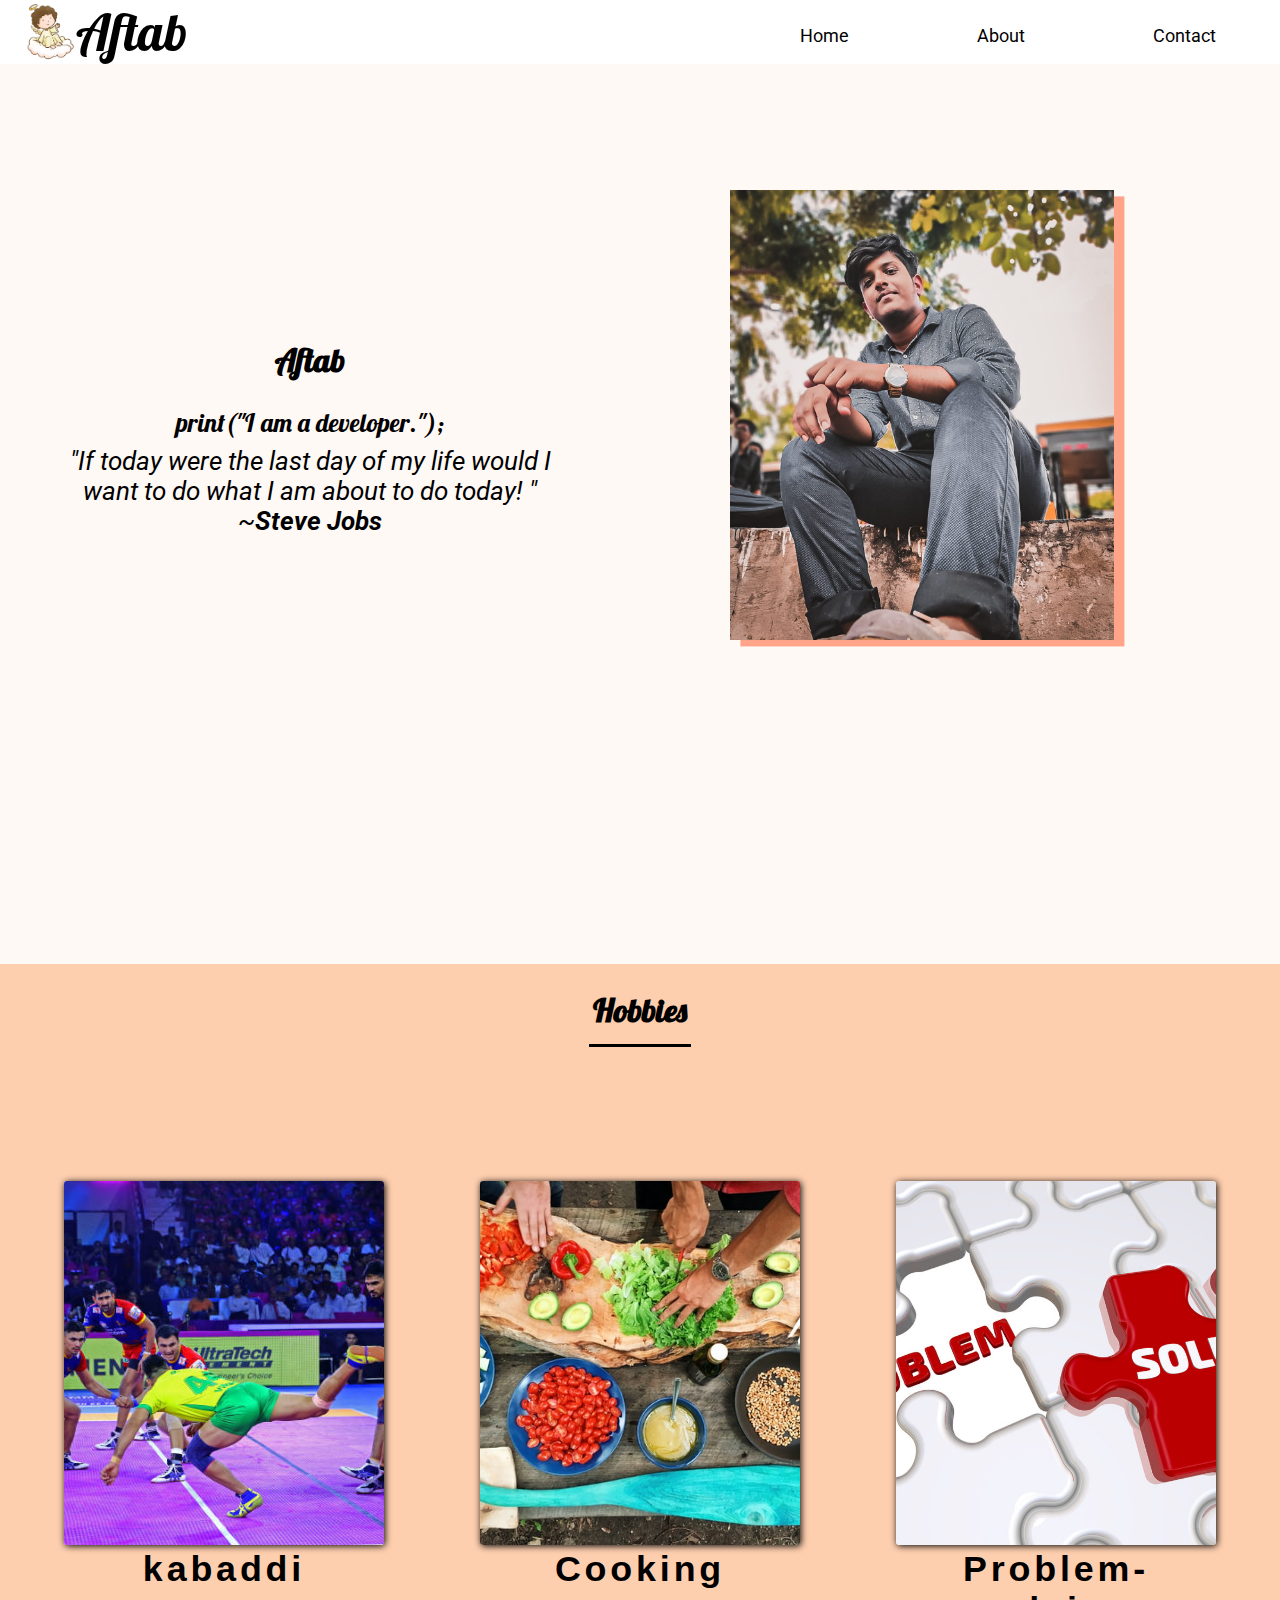
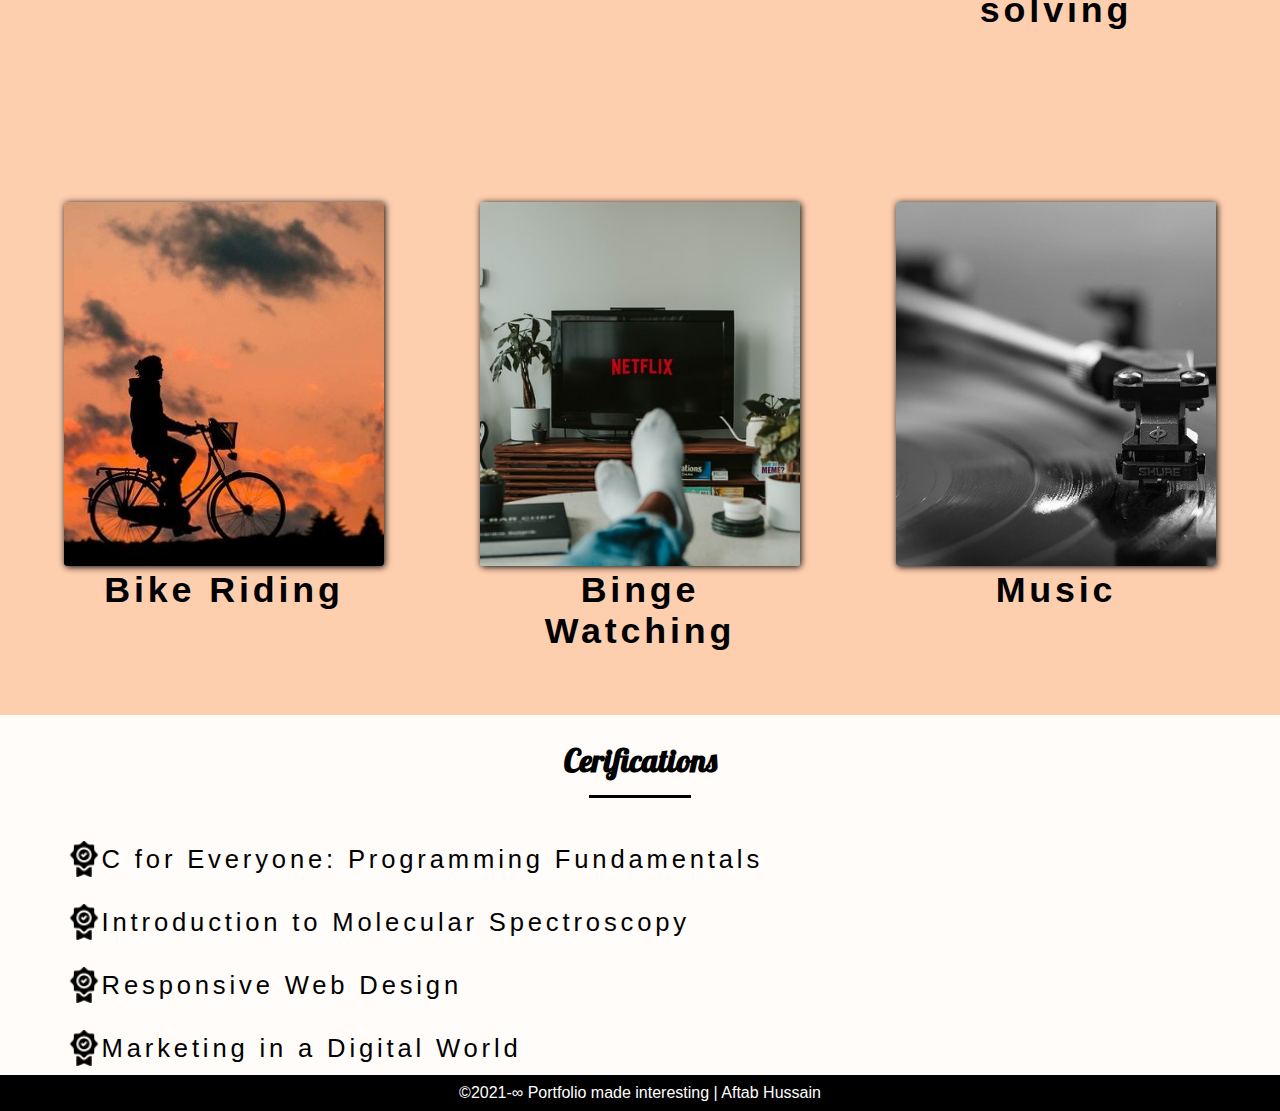
==== index.html @ 62902e00 "first commit" ====
<!DOCTYPE html>
<html lang="en">
<head>
    <meta charset="UTF-8">
    <meta http-equiv="X-UA-Compatible" content="IE=edge">
    <meta name="viewport" content="width=device-width, initial-scale=1.0">
    <link rel="preconnect" href="https://fonts.googleapis.com">
<link rel="preconnect" href="https://fonts.gstatic.com" crossorigin>
<link href="https://fonts.googleapis.com/css2?family=Roboto&display=swap" rel="stylesheet">
<link rel="stylesheet" href="css/stylep.css">
<link rel="preconnect" href="https://fonts.googleapis.com">
<link rel="preconnect" href="https://fonts.gstatic.com" crossorigin>
<link href="https://fonts.googleapis.com/css2?family=Lobster&display=swap" rel="stylesheet">
    <title class="lobster">Portfolio made interesting</title>
</head>
<body>
    <nav class="navbar">
        <img class="logo"src="img/logo.png" alt="logo">
        <p class="magic lobster">Aftab</p>
        <ul>
            <!-- <li class="magic lobster">Aftab</li> -->
            <li><a href="index.html">Home</a></li>
            <li><a href="https://aftab2001.github.io/aftab/" target="_blank">About</a></li>
            <li><a href="contact.html" target="_blank">Contact</a></li>
            
        </ul>
    </nav>
    <header class="header bg-pink-600">
            <div class="headchild1">
                <div class="grandchild text-center">
                    <div class="lobster text-center"><h2 class="name">Aftab</h2><p class="printst">print("I am a developer.");</p></div>
                    <div class="text-center quote">"If today were the last day of my life would I want to do what I am about to do today! "<br>~<b>Steve Jobs</b></div>
                </div>
                </div>
            <div class="p-photo "><img src="img/img.jpeg" alt=""></div>
        
    </header>
    <section class="hobbies bg-pink-800">

        <h2 class="lobster heading">Hobbies</h2>
        <div class="split text-center">
            <div><img src="img/kabaddi.jpg" alt=""><p>kabaddi</p></div>
            <div><img src="img/cooking.jpg" alt=""><p>Cooking</p></div>
            <div><img src="img/problem-solving.jpg" alt=""><p>Problem-solving</p></div>
        </div>
        <div class="split text-center">
            <div><img src="img/bikeriding.jpg" alt=""><p>Bike Riding</p></div>
            <div><img src="img/bingewatching.jpg" alt=""><p>Binge Watching</p></div>
            <div><img src="img/music.jpg" alt=""><p>Music</p></div>
        </div>
    </section>
    <section>
        <div class="certification bg-pink-300 ">
            <h2 class="text-center lobster heading">Cerifications</h2>
            <ul>
                <li><img src="img/badge.png" alt="badge-icon">C for Everyone: Programming Fundamentals</li>
                <li><img src="img/badge.png" alt="badge-icon">Introduction to Molecular Spectroscopy</li>
                <li><img src="img/badge.png" alt="badge-icon">Responsive Web Design</li>
                <li><img src="img/badge.png" alt="badge-icon">Marketing in a Digital World</li>
            </ul>
        </div>
    </section>
    <section class="footer bg-ash-400 text-center clr-neutral">
        <p>

            &copy;2021-&#8734; Portfolio made interesting | Aftab Hussain 
        </p>
    </section>
    
       
    
    
</body>
</html>
---- css/stylep.css ----
*{
    box-sizing: border-box;
    margin: 0;
}
body{
    font-family: 'Roboto', sans-serif;
    margin: 0;

}
.lobster{
    font-family: 'Lobster', cursive;
    
}
h1,
h2,
h3{
    font-size: 2em;
    padding: 0.8em;
    text-align: center;
}
.bg-pink-300{
    background-color:#fffcfa;
}
.bg-pink-600{
    background-color: #fff9f6  ;
}
.bg-pink-800{
    background-color: #fecfaf;
}
.bg-ash-400{
    background-color: #010001;
}
.text-center{
    text-align: center;
}
.clr-neutral{
    color:white;
}
section,
footer,
header{
    width: 100%;
}
.navbar{
    display: flex;
    position: relative;
}
.logo{
    padding-left: 2vw;
    height: 7vh;
   
    
}
.logo img{
    height: 100%;
    
}

.navbar ul{
    position:absolute;
    right: 0;
    top: 2vh;
    display: flex;
}
.navbar ul li{
padding: 0 4vw;
list-style-type: none;
font-size: 2vw;
}

.magic{
    position: relative;
 
    font-size: 4vw;
}

.navbar ul li a{
    text-decoration: none;
    color: black;
    padding: 0.6vh 1vw;
    border-radius: 20px;
    font-size: 2vh;
}
.header{
    min-height: 50vh;
    position: relative;
    display: flex;
}
.headchild1{
    padding: 2vw;
    max-width: 50%;
}
.navbar ul li a:hover{
    background-color: #fecfaf;
}
.headchild1>div p{
    font-size: 4vw;
}
.quote{
    padding: 8px;
    width: 37ch;
    font-size: 2vw;
    font-style: italic;
}
.p-photo{
    width: 40vw;
    position: absolute;
    right: 3%;
    top: 14%;
}
.heading{
    max-width: 60vw;
    margin: 0 auto;
}
.heading::after{
    content: "";
    display: block;
    max-width: min(20%,8vw);
  padding-top: 1.6vh;
  border-bottom: 2px solid black;
  margin: 0 auto;
  border-width: 3px;
}


img{
    object-fit: cover;
}
.grandchild{
    padding: 25vh 2vw;
}
.p-photo img{
    width: 30vw;
    box-shadow: 0.65rem 0.4rem 0rem #ffa488;
    position: relative;
    left: 0;
    height: 25vh;

}

.split{
    display: flex;
    flex-direction: row;
    justify-content: space-between;
}
.split>div img{
    width: 25vw;
    height: 90%;
    border-radius: 0.2rem;
    box-shadow: 1px 1px 7px ;
}
.split{
    padding: 12vh 5vw;
}

.split>div p{
    font-size: 2.8vw;
    max-width: 25vw;
    font-family: Arial, Helvetica, sans-serif;
    font-weight: 600;
    letter-spacing: 0.3vw;
}

.certification ul {
list-style-type: none;
position: relative;
}
.certification ul li {
position: relative;
padding: 1vh 2vw;
line-height: 4vh;
font-family: Arial, Helvetica, sans-serif;
font-size: 2vw;
letter-spacing: 0.3vw;

}
.certification ul li img{
    position: relative;
    top: 1vh;
    height: 4vh;
}
.footer{
    display: block;
    padding: 1vh 0;
    font-family: Arial, Helvetica, sans-serif;
    font-weight: 100;
}
@media (min-width:475px)
{
 .split>div {
     height: 45vh;
 }   
 
 .grandchild>div p{
     font-size: 2vw;
 }
 header{
     height: 100vh;
 }
.p-photo img{
    height: 50vh;
    animation: border 2000ms ease-in-out 0s infinite ;
}
@keyframes border {
    0%{border-radius: 15px 0 0 0;}
    25%{border-radius: 0 15px 0  0;}
    50%{border-radius: 0 0 15px 0;}
    100%{border-radius: 0 0 0 51px;}
    
}
.quote p{
    animation: magicnation 2000ms linear 1s  ;
}
@keyframes magicnation {
0%{font-style: normal;}
100%{font-style: italic;}
}
    

}
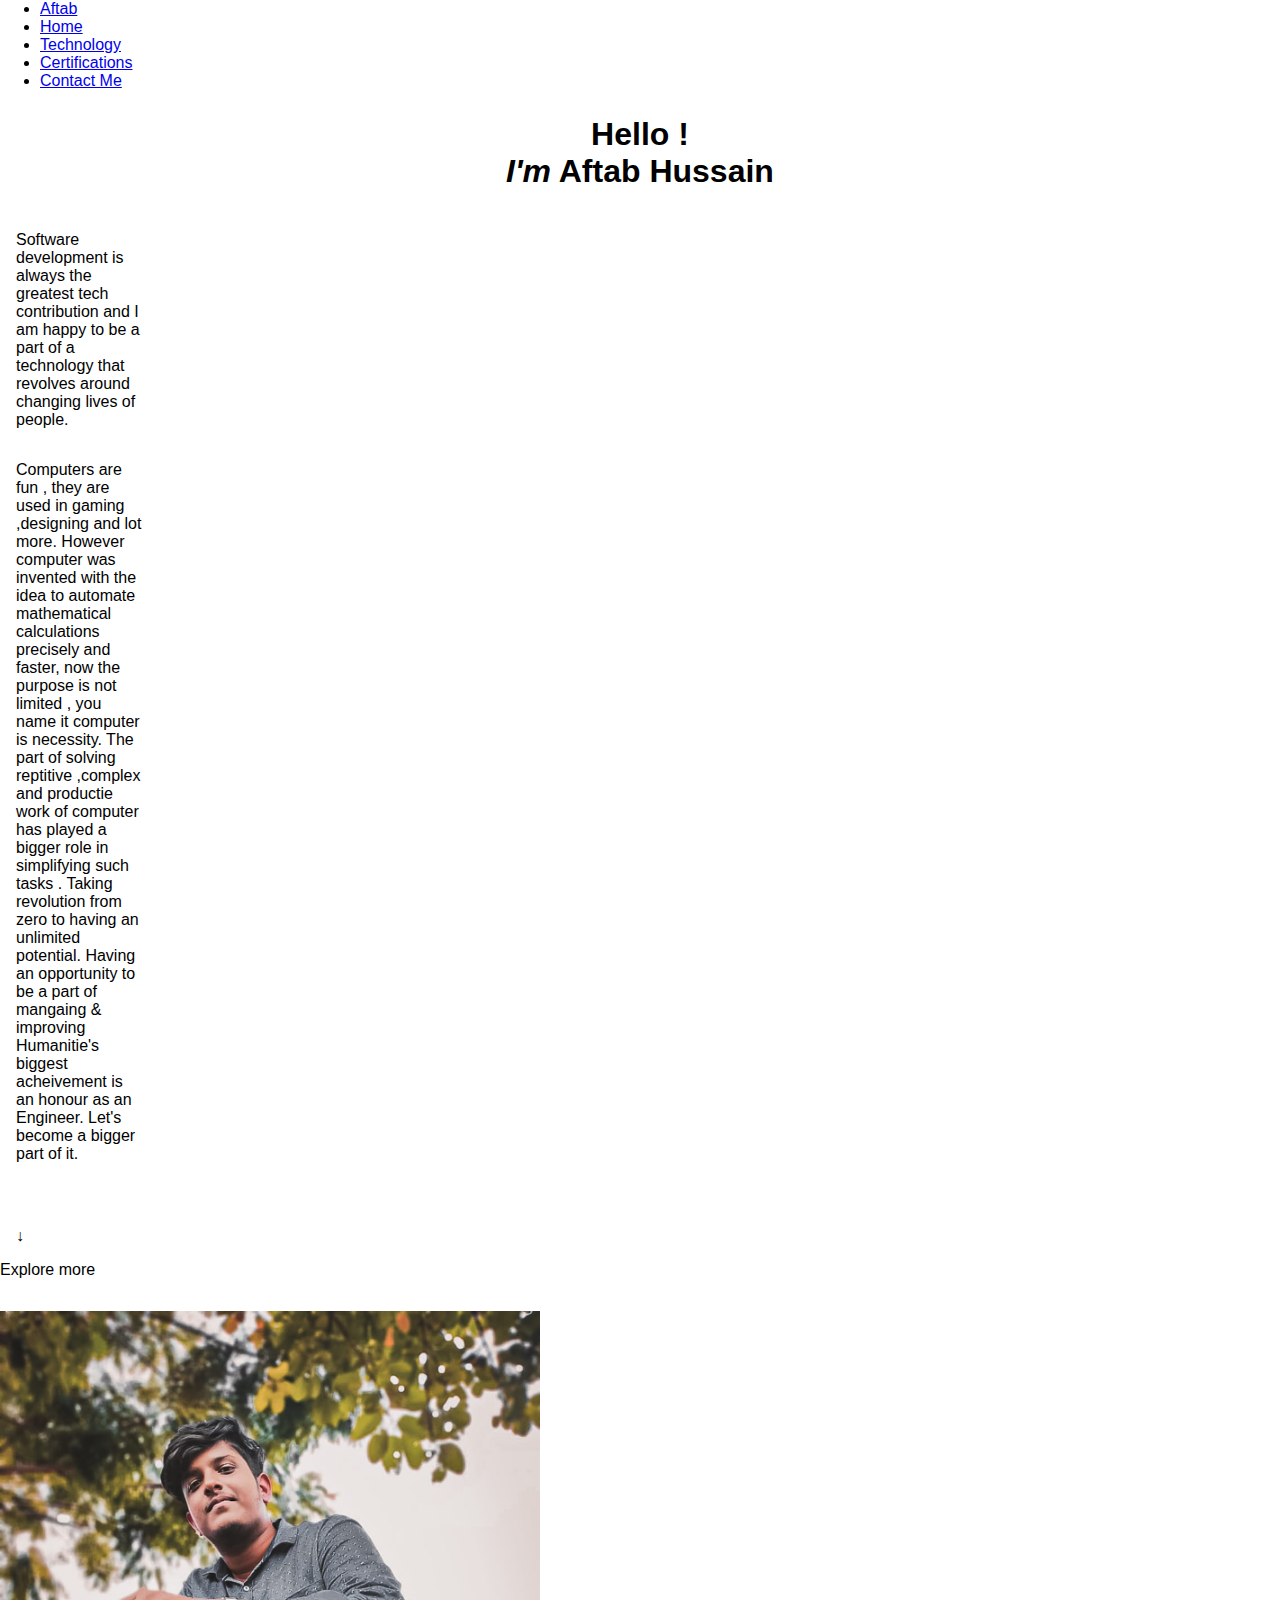
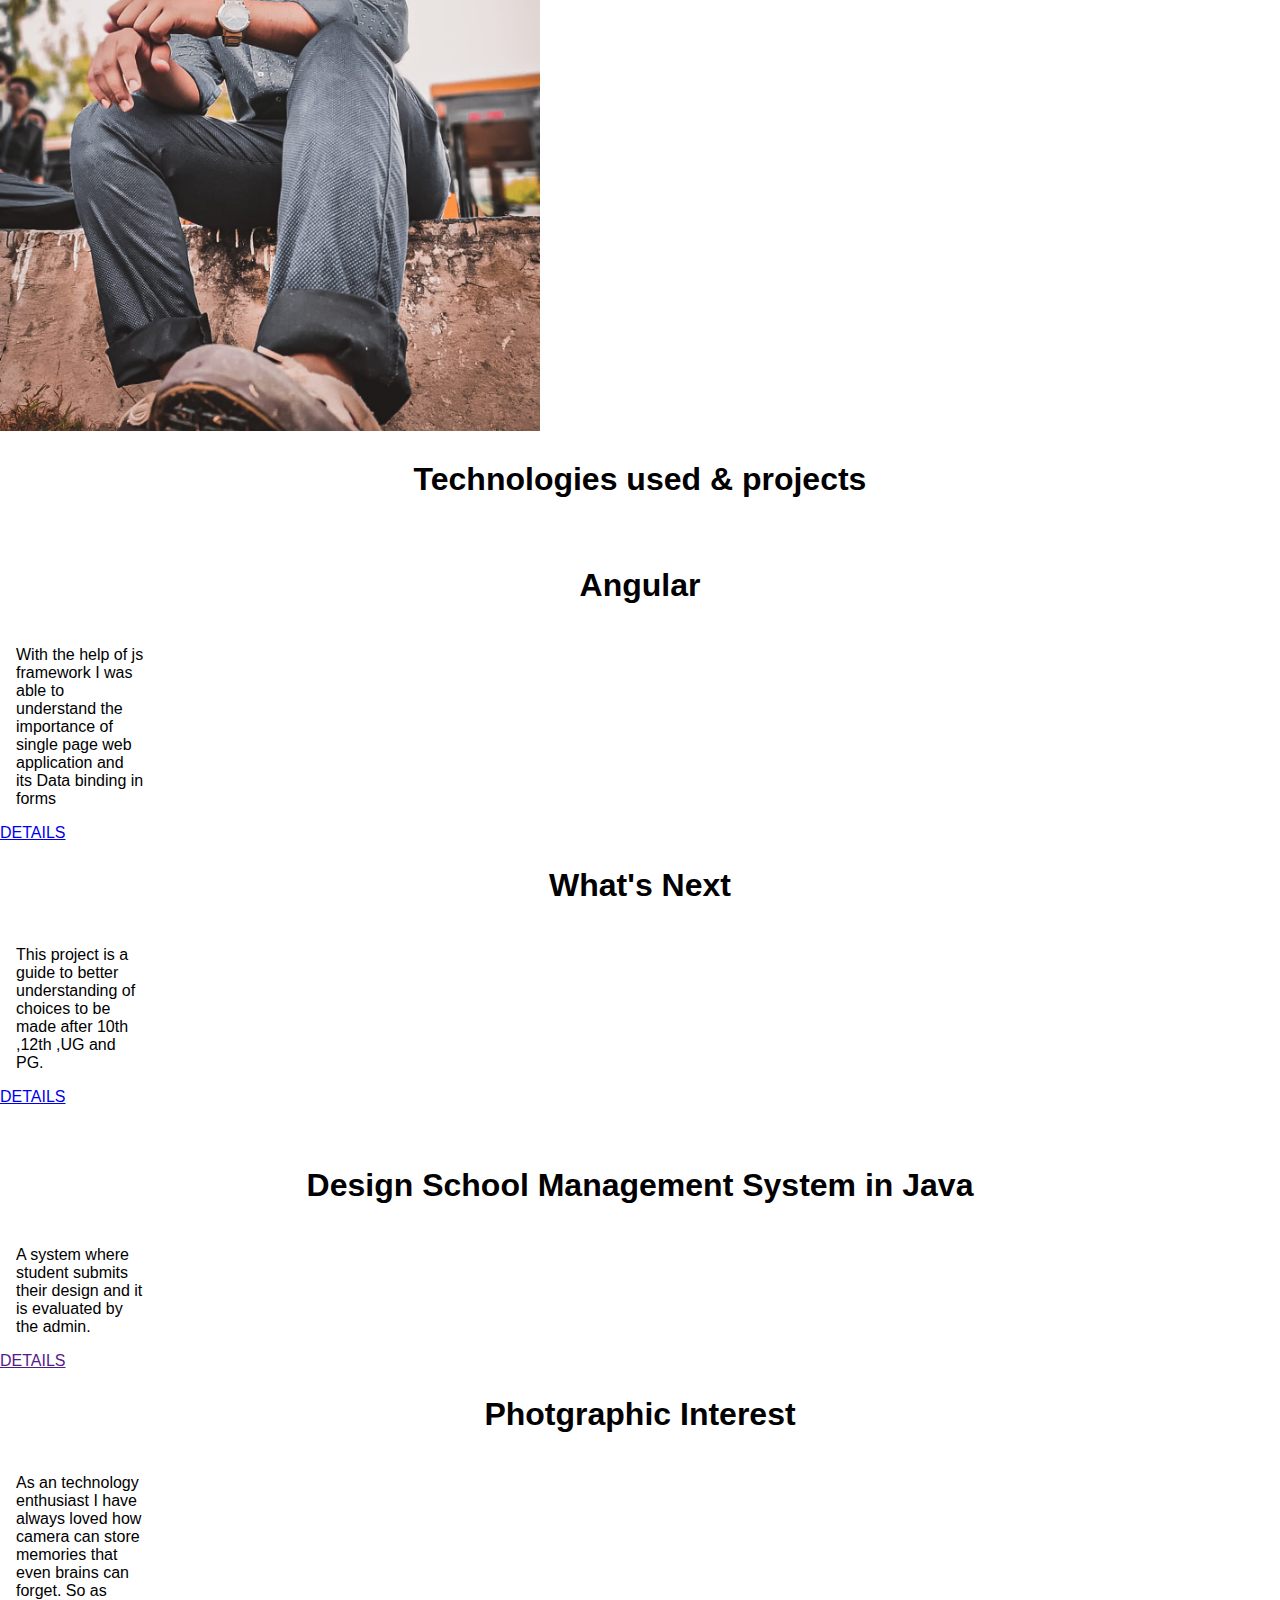
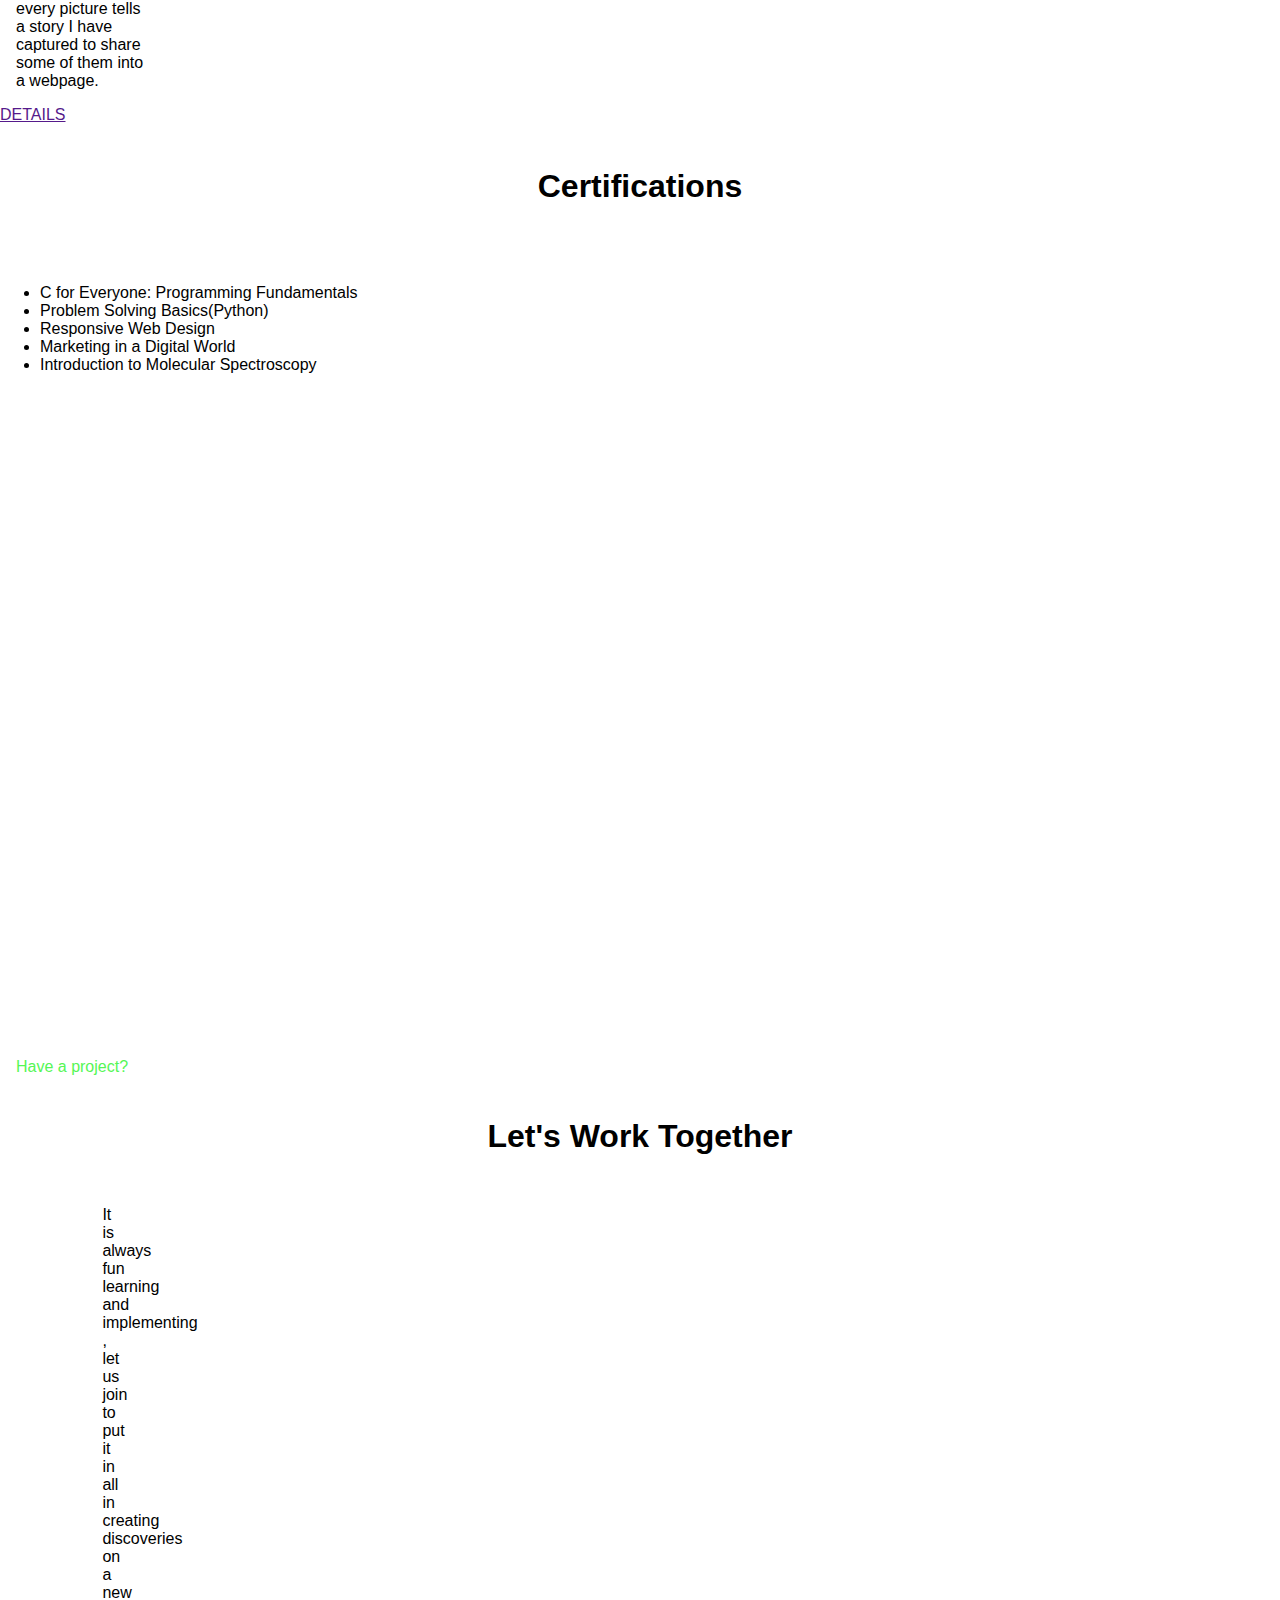
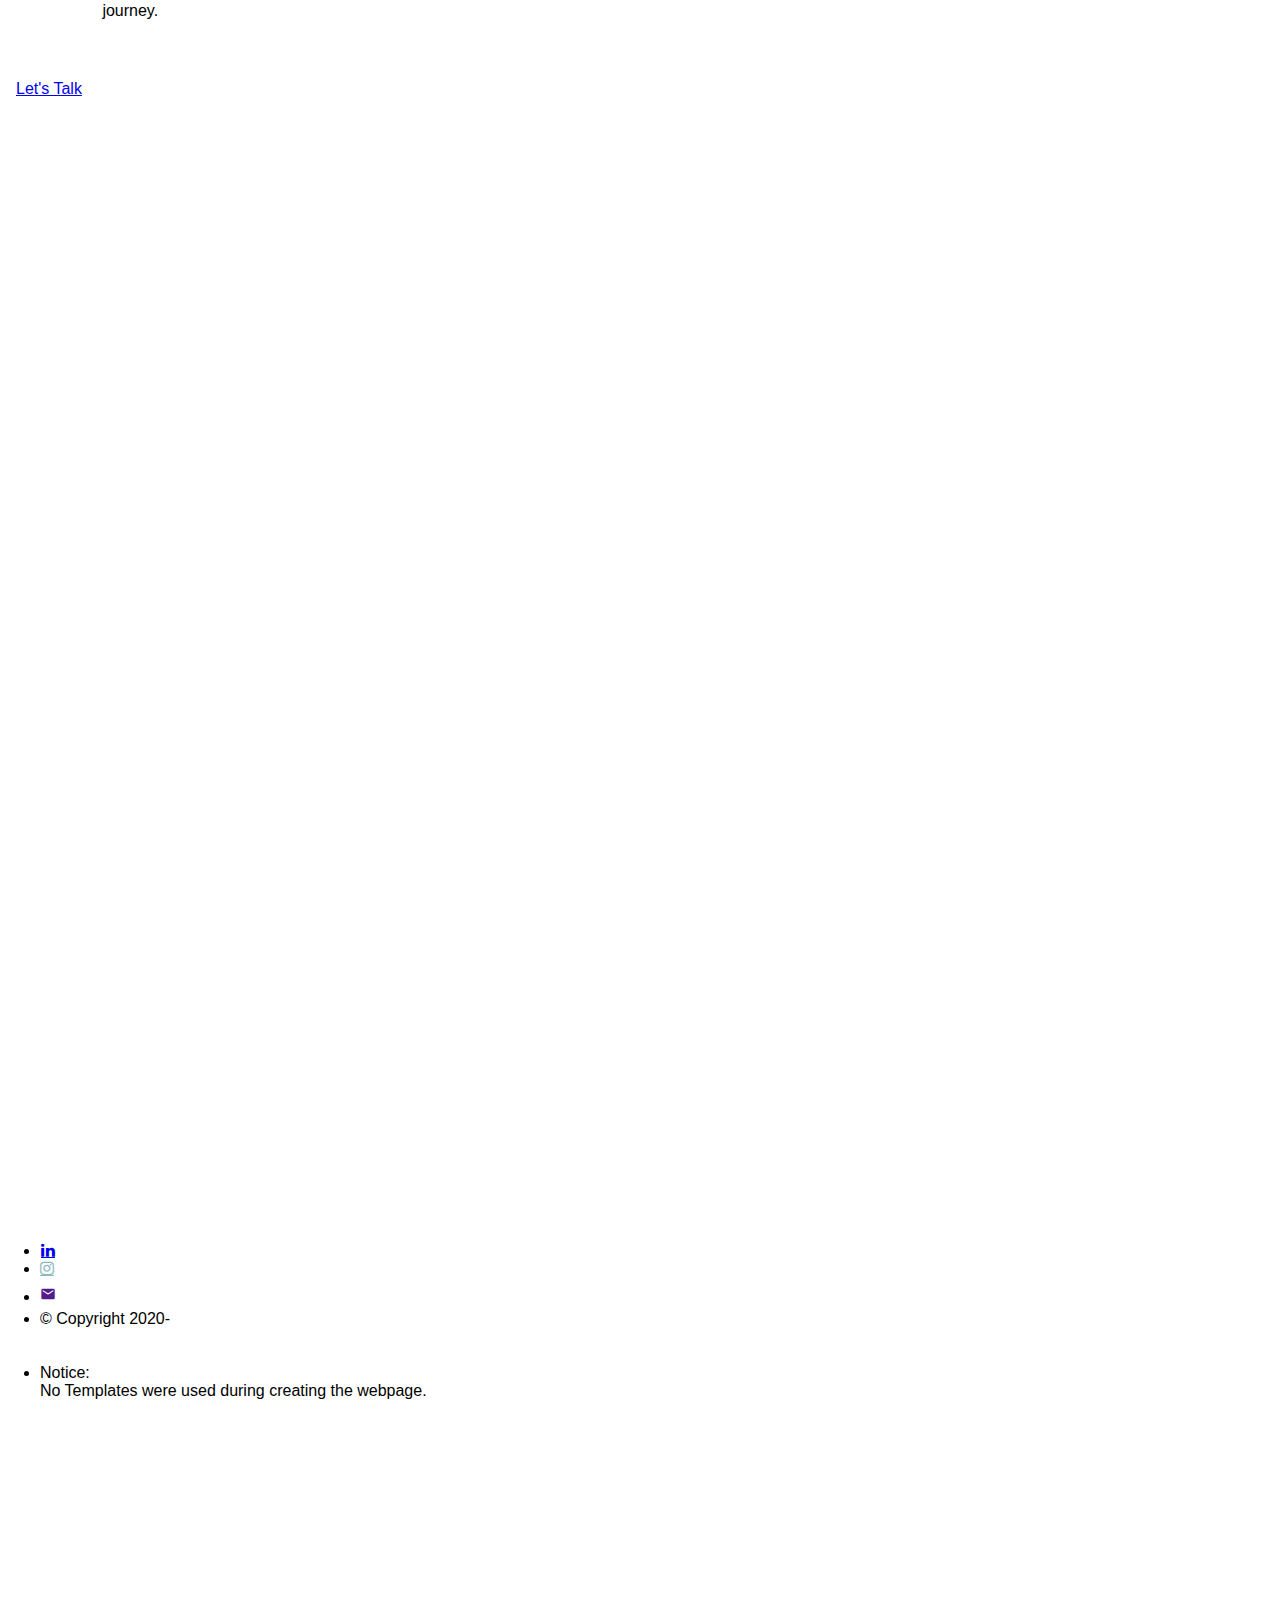
==== commit 0d153066: "Update index.html" ====
--- a/index.html
+++ b/index.html
@@ -1,74 +1,168 @@
+
 <!DOCTYPE html>
 <html lang="en">
 <head>
     <meta charset="UTF-8">
     <meta http-equiv="X-UA-Compatible" content="IE=edge">
     <meta name="viewport" content="width=device-width, initial-scale=1.0">
-    <link rel="preconnect" href="https://fonts.googleapis.com">
-<link rel="preconnect" href="https://fonts.gstatic.com" crossorigin>
-<link href="https://fonts.googleapis.com/css2?family=Roboto&display=swap" rel="stylesheet">
-<link rel="stylesheet" href="css/stylep.css">
-<link rel="preconnect" href="https://fonts.googleapis.com">
-<link rel="preconnect" href="https://fonts.gstatic.com" crossorigin>
-<link href="https://fonts.googleapis.com/css2?family=Lobster&display=swap" rel="stylesheet">
-    <title class="lobster">Portfolio made interesting</title>
+    <link rel="stylesheet" href="css/style.css">
+    <link rel="stylesheet" href="https://cdnjs.cloudflare.com/ajax/libs/font-awesome/4.7.0/css/font-awesome.min.css">
+    <link href="https://fonts.googleapis.com/icon?family=Material+Icons" rel="stylesheet">
+    <title>Portfolio|Aftab</title>
 </head>
 <body>
-    <nav class="navbar">
-        <img class="logo"src="img/logo.png" alt="logo">
-        <p class="magic lobster">Aftab</p>
+    <nav>
         <ul>
-            <!-- <li class="magic lobster">Aftab</li> -->
-            <li><a href="index.html">Home</a></li>
-            <li><a href="https://aftab2001.github.io/aftab/" target="_blank">About</a></li>
-            <li><a href="contact.html" target="_blank">Contact</a></li>
-            
+            <li class="bold"><a href="#">Aftab</a></li>
+            <li><a href="#">Home</a></li>
+            <li><a href="#Tech">Technology</a></li>
+            <li><a href="#Certi">Certifications</a></li>
+            <li><a href="contact.html">Contact Me</a></li>
         </ul>
     </nav>
-    <header class="header bg-pink-600">
-            <div class="headchild1">
-                <div class="grandchild text-center">
-                    <div class="lobster text-center"><h2 class="name">Aftab</h2><p class="printst">print("I am a developer.");</p></div>
-                    <div class="text-center quote">"If today were the last day of my life would I want to do what I am about to do today! "<br>~<b>Steve Jobs</b></div>
+    <section>
+        <div class="box">
+            <div class="left">
+        <div class="name">
+           <h1> Hello ! <br>
+         <span><i class="span">I'm</i>  Aftab Hussain</span> 
+        </h1>
+        </div>
+        <p>Software development is always the greatest tech contribution and I am happy to be a part of a technology that revolves around changing lives of people.</p>
+        <p class="light">
+            Computers are fun , they are used in gaming ,designing and lot more.
+            However computer was invented with the idea to automate mathematical calculations precisely and faster, now the purpose is not limited , you name it computer is necessity.
+            The part of solving reptitive ,complex and productie work of computer has played a bigger role in simplifying such tasks . Taking revolution from zero to having an unlimited potential.
+            Having an opportunity to be a part of mangaing & improving Humanitie's biggest acheivement is an honour as an Engineer.
+            Let's become a bigger part of it.
+
+        </p>
+       <p> <p class="down-arrow">&#8595;</p> Explore more </p> 
+       </div>
+       <div class="right me">
+        <img src="img/img.jpeg" alt="" style="max-height: 80vh;">
+       </div>
+       </div>
+    </section>
+
+    <section id="Tech" >
+        <h2>
+            Technologies used
+            & projects</h2>
+        <div class="sev">
+            <div class="box">
+                <div class="left img"><img src="img/angular.jpg" alt=""></div>
+                <div class="right">
+                    <h3>
+                        Angular
+                    </h3>
+                    <p>With the help of js framework I was able to understand the importance of single page web application and its  Data binding in forms</p>
+                    <a href="#" class="det">DETAILS</a>
                 </div>
+            </div>
+
+            <div class="box">
+                <div class="left">
+                    <h3>What's Next</h3>
+                    <p>This project is a guide to better understanding of choices to be made after 10th ,12th ,UG and PG.</p>
+                    <a href="#" class="det">DETAILS</a>
                 </div>
-            <div class="p-photo "><img src="img/img.jpeg" alt=""></div>
-        
-    </header>
-    <section class="hobbies bg-pink-800">
-
-        <h2 class="lobster heading">Hobbies</h2>
-        <div class="split text-center">
-            <div><img src="img/kabaddi.jpg" alt=""><p>kabaddi</p></div>
-            <div><img src="img/cooking.jpg" alt=""><p>Cooking</p></div>
-            <div><img src="img/problem-solving.jpg" alt=""><p>Problem-solving</p></div>
-        </div>
-        <div class="split text-center">
-            <div><img src="img/bikeriding.jpg" alt=""><p>Bike Riding</p></div>
-            <div><img src="img/bingewatching.jpg" alt=""><p>Binge Watching</p></div>
-            <div><img src="img/music.jpg" alt=""><p>Music</p></div>
+                <div class="right img">
+<img src="img/what-next.jpg" alt="">
+                </div>
+            </div>
+            <div class="box">
+                <div class="left img">
+                    <img src="img/design.png" alt="">
+                </div>
+                <div class="right">
+                    <h3>Design School Management System in Java</h3>
+                    <p>A system where student submits their design and it is evaluated by the admin.
+                    </p>
+                    <a href="" class="det">DETAILS</a>
+                </div>
+            </div>
+            <div class="box">
+                <div class="left">
+                    <h3>Photgraphic Interest</h3>
+                    <p> As an technology enthusiast I have always loved how camera can store memories that even brains can forget.
+                        So as every picture tells a story I have captured to share some of them into a webpage.</p>
+                        <a href="" class="det">DETAILS</a>
+                    </div>
+                    <div class="right img">
+                        <img src="img/photography.jpg" alt="">
+                    </div>
+            </div>
         </div>
     </section>
+    <section class="blueb" id="Certi">
+        <h2 class="center ">Certifications</h2><br><br>
+        <br>
+        <div>
+            <ul class="box">
+                <li>
+                    C for Everyone: Programming Fundamentals 
+                </li>
+                <li>
+                    Problem Solving Basics(Python)
+
+                </li>
+                <li>
+                  
+Responsive Web Design
+                </li>
+                <li>
+                    Marketing in a Digital World
+                </li>
+                <li>
+                    Introduction to Molecular Spectroscopy
+
+                </li>
+            </ul>
+
+        </div>
+
+    </section>
     <section>
-        <div class="certification bg-pink-300 ">
-            <h2 class="text-center lobster heading">Cerifications</h2>
-            <ul>
-                <li><img src="img/badge.png" alt="badge-icon">C for Everyone: Programming Fundamentals</li>
-                <li><img src="img/badge.png" alt="badge-icon">Introduction to Molecular Spectroscopy</li>
-                <li><img src="img/badge.png" alt="badge-icon">Responsive Web Design</li>
-                <li><img src="img/badge.png" alt="badge-icon">Marketing in a Digital World</li>
+        <p class="center" style="color:rgb(85, 246, 85) ;">Have a project?</p>
+        <h3 class="center">Let's Work Together</h3>
+        <p class="center" style="padding:2% 8% ;">It is always fun  learning and implementing , let us join to put it in all in creating discoveries on a new journey.</p><br>
+        <p class="center"><a href="contact.html"  class="det">Let's Talk</a></p>
+    </section>
+    <section class="links-profiles">
+
+    </section>
+    <section class="box">
+        <div class="left">
+            <ul  class="light">
+                <li >
+
+                    <a href="#" class="fa fa-linkedin" style="margin-left: 1px;font-size: 1rem;"></a>
+                </li>
+                <li>
+
+                    <a href="#" class="fa fa-instagram" style="color: #88BBBD;font-size: 1rem;"></a>
+                </li>
+                <li>
+
+                    <a href=""><i class="material-icons" style="font-size:1rem; margin: 8px 0;">&#xe158;</i></a>
+                </li>
             </ul>
         </div>
+        <div class="right">
+<ul>
+    <li>
+       &copy;  Copyright 2020-
+    </li>
+    <br>
+    <br>
+
+    <li class="light">
+        Notice:<br>
+        No Templates were used during creating the webpage.
+    </li>
+</ul>
+        </div>
     </section>
-    <section class="footer bg-ash-400 text-center clr-neutral">
-        <p>
-
-            &copy;2021-&#8734; Portfolio made interesting | Aftab Hussain 
-        </p>
-    </section>
-    
-       
-    
-    
 </body>
-</html>+</html>
--- a/css/style.css
+++ b/css/style.css
@@ -0,0 +1,320 @@
+*{
+    box-sizing: border-box;
+    margin: 0;
+}
+body{
+    font-family: 'Roboto', sans-serif;
+    margin: 0;
+
+}
+.lobster{
+    font-family: 'Lobster', cursive;
+    
+}
+h1,
+h2,
+h3{
+    font-size: 2em;
+    padding: 0.8em;
+    text-align: center;
+}
+.bg-pink-300{
+    background-color:#fffcfa;
+}
+.bg-pink-600{
+    background-color: #fff9f6  ;
+}
+.bg-pink-800{
+    background-color: #fecfaf
+    ;
+}
+.bg-ash-400{
+    background-color: #010001;
+}
+.text-center{
+    text-align: center;
+}
+.clr-neutral{
+    color:white;
+}
+section,
+footer,
+header{
+    width: 100%;
+}
+
+p{
+    padding: 1em;
+}
+
+.header p{
+    max-width: 30rem;
+    margin: 0 auto;
+    position: relative;
+}
+.quote{
+    margin: 0 auto;
+    width: 40%;
+    position: absolute;
+    top: 70vh;
+    left:10%;
+    font-family: Cambria, Cochin, Georgia, Times, 'Times New Roman', serif;
+    font-style: italic;
+    line-height: 1em;
+    
+}
+.magic
+{
+    /* float: left; */
+    display: none;
+}
+.w-60{
+    width: 80%;
+}
+
+.navbar img{
+width: 3rem;
+}
+.navbar img{
+    max-height: 2rem;
+    width: max(1em,10%);
+}
+
+.hobbies img{
+    width: 90%;
+    height: 22em;
+    border-radius: 5px;
+    object-fit: cover;
+}
+.header img{
+    width: 40%;
+    margin-top: 2rem;
+    margin-bottom: 2rem;
+
+}
+.hobbies p{
+    text-align: center;
+}
+.split-head{
+    display: flex;
+    position: relative;
+}
+.head-child1{
+    position: absolute;
+    left: 0;
+    right: 40%;
+}
+.navbar ul{
+    list-style-type: none;
+    float: right;
+    margin-right: 0.7rem;
+}
+.navbar ul li a{
+    text-decoration: none;
+    color: #010001;
+    padding: 0.3em 0.5em;
+    border-radius: 2em;
+    border-width: 1px;
+    margin-left: 1rem;
+}
+.navbar ul li a:hover{
+    background-color: #fecfaf;
+}
+.navbar ul li{
+    display: inline-block;
+padding-top: 1em;
+    
+}
+.p-photo{max-width: 40%;}
+.p-photo img{position:absolute;left: 60%;
+box-shadow: 0.65rem 0.4rem 0rem #ff7d56;}
+.split{
+    display: flex;
+    flex-direction: row;
+    padding: 2em;
+    width: 90%;
+    margin: 0 auto;
+    justify-content: space-between;
+}
+.split-head h2{
+    font-size: 10vw;
+}
+.split-head p{
+    letter-spacing: 0.2rem;
+}
+.split>div{
+    width: 100%;
+    display: block;
+}
+.split>div p{
+    margin: 0 auto;
+    font-family: Arial, Helvetica, sans-serif;
+    font-size: 4vw;
+    width: 100%;
+
+    line-height: 1em;
+}
+.split>div img{
+    margin: 0 0.67rem;
+    box-shadow: 1px 1px 7px ;
+    object-fit: cover;
+}
+.certification ul{
+    list-style-type: none;
+    margin: 0 auto;
+
+    
+}
+.certification{
+    position: relative;
+}
+.certification ul{
+    margin: 0;
+    position: absolute;
+}
+.certification ul li{
+    display: flex;
+    flex-direction: row;
+    /* max-width: 50%; */
+   padding: 2em;
+    margin: 0 auto;
+    
+}
+
+.certification ul li img{
+  max-width: 2em;
+  max-height:2em;
+  position: relative;
+  top: 1rem;
+
+  
+
+}
+.certification ul{
+    width: 100%;
+}
+.certification ul li h2
+{
+    line-height:1.4rem;
+    font-size: 10vw;
+    float: left;
+    font-weight: 500;
+    padding-left: 0;
+    text-align: left;
+    display: block;
+    line-height: 1.8rem;
+    
+}
+footer{
+    width: 100%;
+    /* position: relative;
+    bottom: 0; */
+}
+.footer h5{
+    width: 100%;
+    margin: 0;
+    text-align:justify;
+    padding: 2em;
+    min-height: 28px;
+
+}
+
+
+
+
+
+p{
+    max-width: 10rem;
+}
+@media (max-width:768px)
+{
+    .split>div img{
+        max-height: 20vh;
+    }
+    .split>div p{
+        font-size: 4vw;
+    }
+}
+@media (max-width:240px)
+{
+    body{
+        display: none;
+    }
+}
+@media (max-width:425px)
+{
+    
+    
+    .hobbies img{
+        height: 7rem;
+    }
+    .split{
+        flex-direction: column;
+    }
+    .split-head{
+        display: flex;
+    }
+    .quote{
+        
+        top: 13%;
+    }
+   
+    .quote{
+        top: 52%;
+        display: none;
+    }
+    .certification ul li {
+       
+        padding: 0;
+    }
+    .certification ul li h2{
+        
+        line-height: 14px;
+    }
+    
+}
+@media (max-width:375px)
+{
+    .split-head>div{
+        display: none;
+    }
+    .quote{
+        top: 50%;
+    }
+    .p-photo{
+        display: none;
+    }
+    
+    
+}
+@media (max-width:500px)
+{
+   
+    .split-head p{
+        letter-spacing: 1px;
+    }
+}
+@media (min-width:425px){
+    section,header{min-height: 100vh;}
+    header h2{
+        margin-top: 30vh;
+    }
+
+    .p-photo img{
+        margin-top: 35vh;
+    }
+    .navbar{
+        max-height: 10vh;
+    }
+    .navbar img{
+        max-height: 8vh;
+        max-width: 8vh;
+    }
+section,
+header{
+    min-height: 100vh;
+
+}
+
+    
+}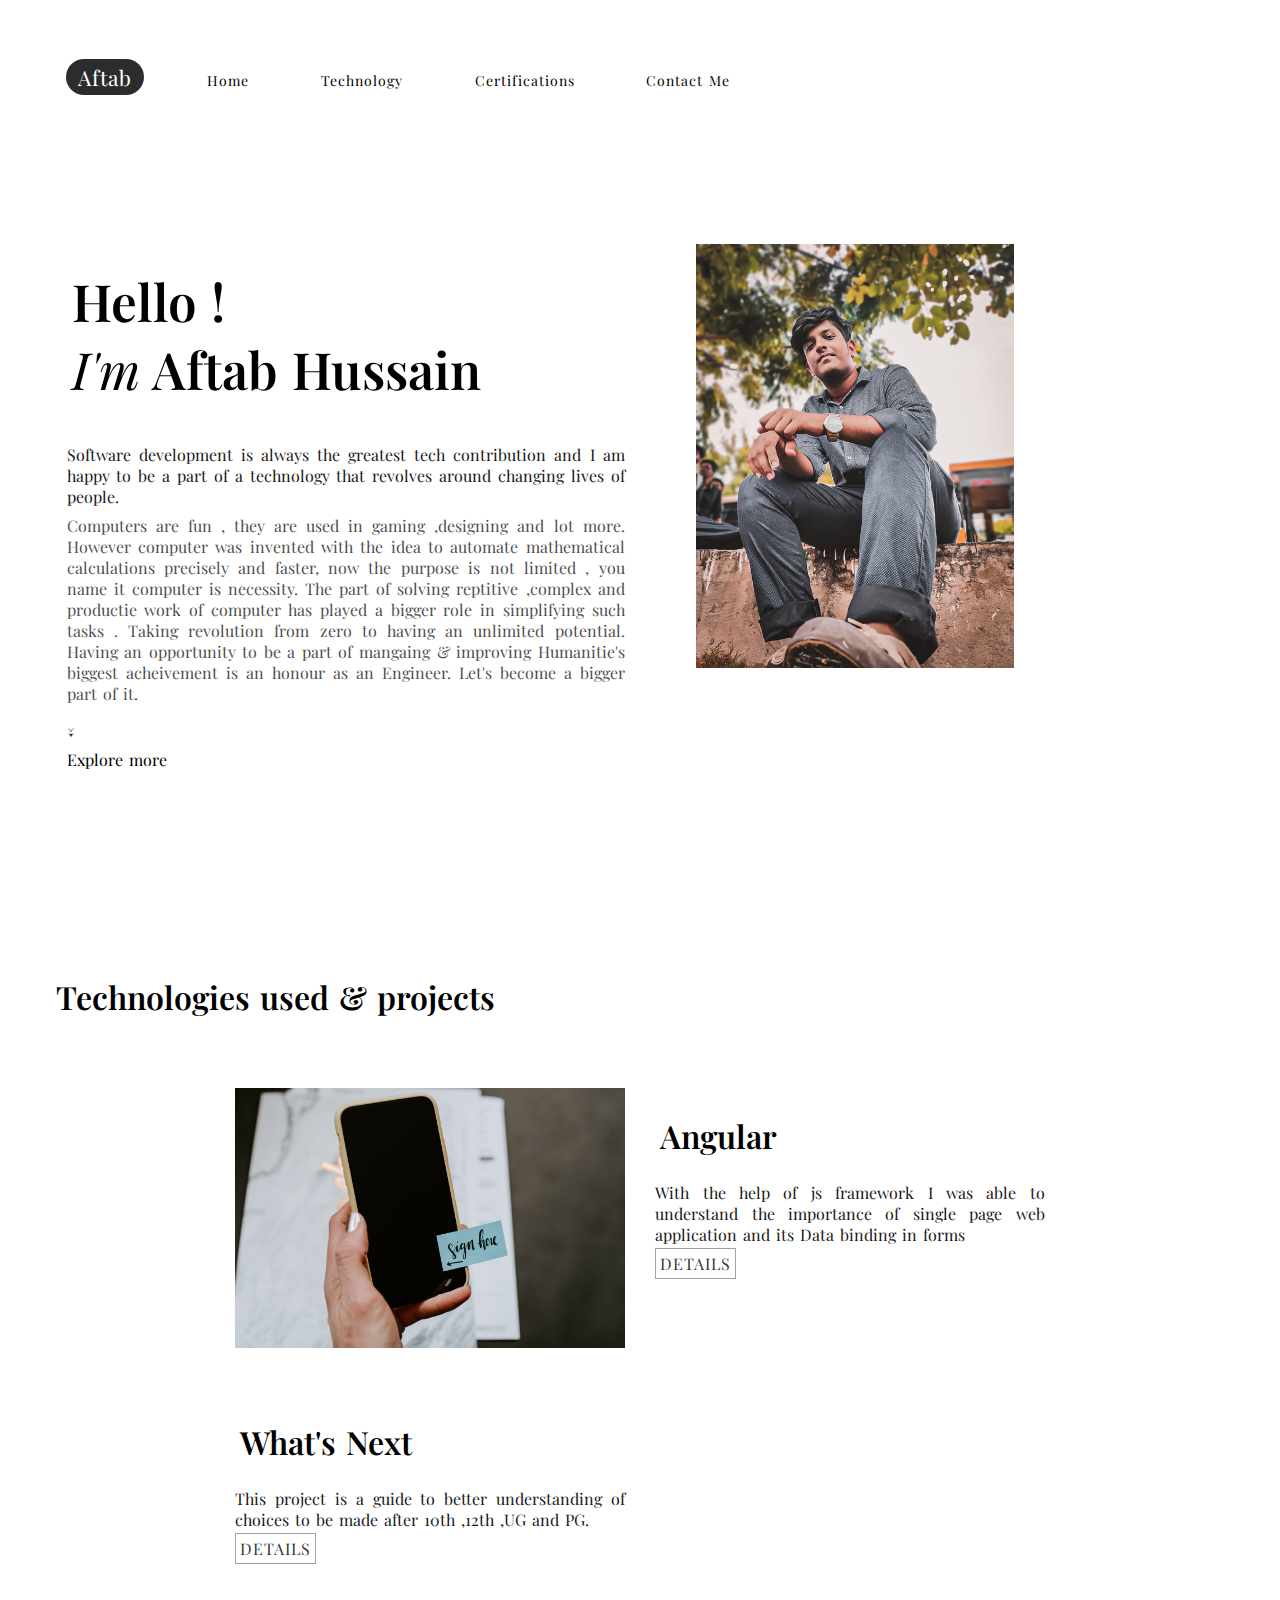
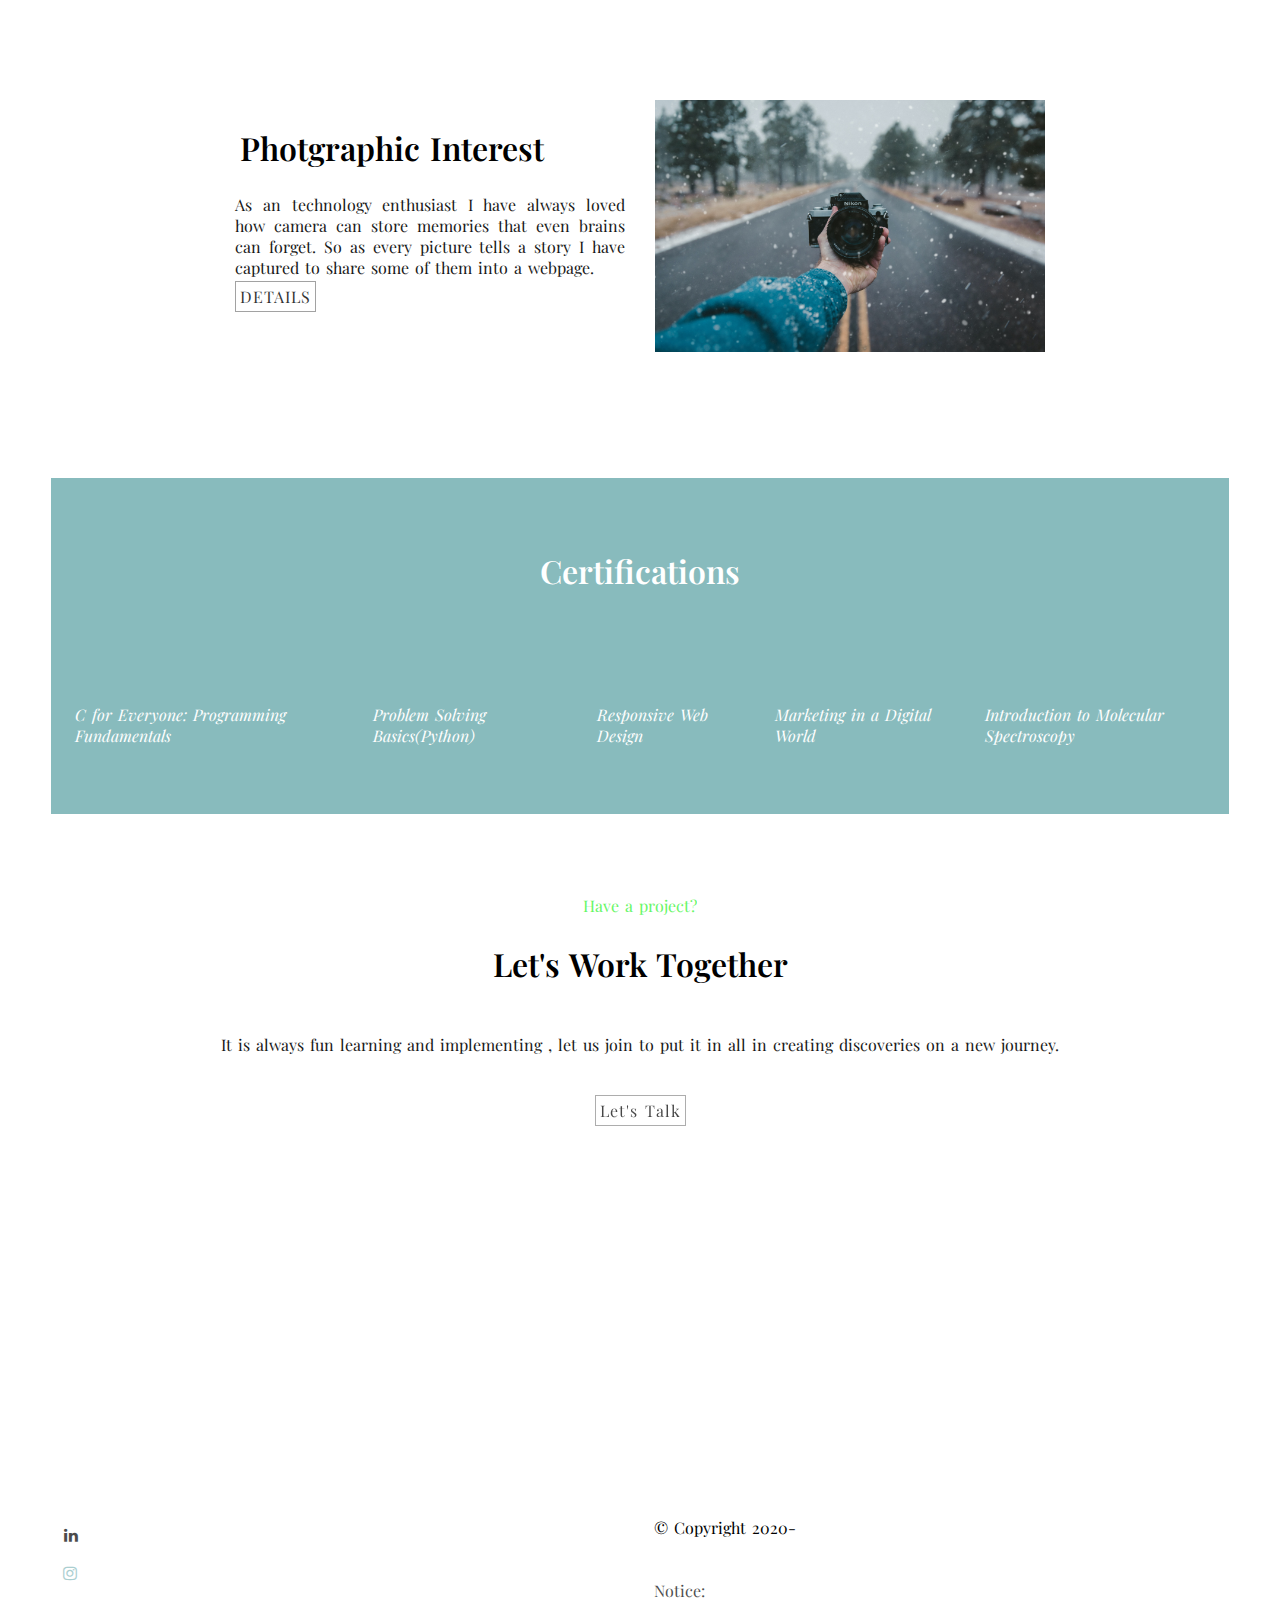
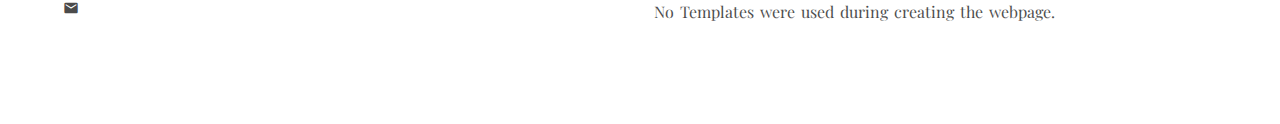
==== commit fb3964ea: "Update index.html" ====
--- a/index.html
+++ b/index.html
@@ -71,7 +71,7 @@
 <img src="img/what-next.jpg" alt="">
                 </div>
             </div>
-            <div class="box">
+<!--             <div class="box">
                 <div class="left img">
                     <img src="img/design.png" alt="">
                 </div>
@@ -81,7 +81,7 @@
                     </p>
                     <a href="" class="det">DETAILS</a>
                 </div>
-            </div>
+            </div> -->
             <div class="box">
                 <div class="left">
                     <h3>Photgraphic Interest</h3>
--- a/css/style.css
+++ b/css/style.css
@@ -1,11 +1,27 @@
+@import url('https://fonts.googleapis.com/css2?family=Playfair+Display:wght@500&display=swap');
 *{
     box-sizing: border-box;
     margin: 0;
+    /* letter-spacing: 1px; */
+    word-spacing: 2px;
+    
 }
 body{
-    font-family: 'Roboto', sans-serif;
+    font-family: 'Playfair Display', serif;
     margin: 0;
+    font-size:  min(16px,1.8vw);
+    width: 100%
+    
 
+}
+nav,section{
+    margin :4vh 4vw;
+    padding: 5vh 0;
+    
+}
+nav{
+    margin: 10px 0;
+    left: 0;
 }
 .lobster{
     font-family: 'Lobster', cursive;
@@ -15,306 +31,151 @@
 h2,
 h3{
     font-size: 2em;
-    padding: 0.8em;
+    padding: 0.8em 5px;
+    text-align: left;
+}
+.bold>a{
+    background-color: #2D2C2D;
+    color: white;
+    padding: 4px 12px;
+    font-size: 1.5em;
+    border-radius: 4rem;
+
+}
+nav{
+    height: 10vh;
+    font-size: min(14px,2vw);
+}
+nav>ul>li{
+    list-style-type: none;
+    display: inline-block;
+    margin: 0 2vw;
+    line-height: 5vh;
+    letter-spacing: 1px;
+
+}
+img{
+    /* height: 100%; */
+    width: 100%;
+
+    object-fit: cover;
+}
+.me>img{
+    width: 40vw;
+    /* height: fit-content; */
+    padding: 2vh 3.2vw;
+    margin: 0 auto;
+    max-width: 400px;
+    /* border-radius: 50%; */
+}
+.center{
     text-align: center;
 }
-.bg-pink-300{
-    background-color:#fffcfa;
+nav>ul{
+    display: inline;
+   margin: auto 0;
+    width: 100%;
+
 }
-.bg-pink-600{
-    background-color: #fff9f6  ;
-}
-.bg-pink-800{
-    background-color: #fecfaf
-    ;
-}
-.bg-ash-400{
-    background-color: #010001;
-}
-.text-center{
-    text-align: center;
-}
-.clr-neutral{
-    color:white;
-}
-section,
-footer,
-header{
-    width: 100%;
+ul{
+    list-style-type: none;
 }
 
-p{
-    padding: 1em;
+a{
+    list-style-type: none;
+    text-decoration: none;
+    color: black;
+}
+li>a{
+    
+    padding: 1.2vh 0.6vw;
+
+
+}
+.blueb{
+    background-color: #88BBBD;
+    color: white;
+}
+.blueb>div>ul>li
+{
+    padding: 2%;
+}
+.name{
+    font-size: 2vw;
+    font-weight: 200;
+}
+h2,h3{
+    font-weight: 600;
+}
+.left,.right{
+    width: 46.8vw;
+    padding: 1vh 1.2vw;
 }
 
-.header p{
-    max-width: 30rem;
-    margin: 0 auto;
-    position: relative;
+.left .img{
+    float:left;
+    object-fit: cover;
 }
-.quote{
-    margin: 0 auto;
-    width: 40%;
-    position: absolute;
-    top: 70vh;
-    left:10%;
-    font-family: Cambria, Cochin, Georgia, Times, 'Times New Roman', serif;
-    font-style: italic;
-    line-height: 1em;
+div.right.img{
+    display: flex;
+    justify-content: start;
     
 }
-.magic
-{
-    /* float: left; */
-    display: none;
+div.img{
+    height: 30vh;
+    object-fit: cover;
 }
-.w-60{
-    width: 80%;
+.box{
+    display: flex;
+    margin: 4vh 0;
+    text-align: left;
+    
+}
+ul.box{
+    justify-content: space-between;
+    padding: 0;
+    margin: 0;
+}
+ul.box>li{
+    font-style: italic;
+}
+/* .box>span{
+    text-decoration: underline;
+    text-decoration-color:#88BBBD ;
+    text-decoration-thickness: 1vw;
+    
+} */
+span>a{
+    outline: black;
+    border: black;
+}
+section{
+    min-height: 25vh;
+}
+.sev{
+    max-width: 840px;
+   margin: 0  auto;
+}
+h1{
+    font-weight: 600;
+}
+i{font-weight: 100;}
+p{
+    text-align: justify;
+    opacity: 0.9;
+    word-spacing: 2px;
+}
+.left>p,
+.right>p{
+    padding-bottom: 8px;
+}
+.light{
+    opacity: 0.7;
+}
+.det{
+    border: 1px solid rgba(0, 0, 0, 0.452);
+    padding: 4px;
+    letter-spacing: 1px;
+    opacity: 0.8;
 }
 
-.navbar img{
-width: 3rem;
-}
-.navbar img{
-    max-height: 2rem;
-    width: max(1em,10%);
-}
-
-.hobbies img{
-    width: 90%;
-    height: 22em;
-    border-radius: 5px;
-    object-fit: cover;
-}
-.header img{
-    width: 40%;
-    margin-top: 2rem;
-    margin-bottom: 2rem;
-
-}
-.hobbies p{
-    text-align: center;
-}
-.split-head{
-    display: flex;
-    position: relative;
-}
-.head-child1{
-    position: absolute;
-    left: 0;
-    right: 40%;
-}
-.navbar ul{
-    list-style-type: none;
-    float: right;
-    margin-right: 0.7rem;
-}
-.navbar ul li a{
-    text-decoration: none;
-    color: #010001;
-    padding: 0.3em 0.5em;
-    border-radius: 2em;
-    border-width: 1px;
-    margin-left: 1rem;
-}
-.navbar ul li a:hover{
-    background-color: #fecfaf;
-}
-.navbar ul li{
-    display: inline-block;
-padding-top: 1em;
-    
-}
-.p-photo{max-width: 40%;}
-.p-photo img{position:absolute;left: 60%;
-box-shadow: 0.65rem 0.4rem 0rem #ff7d56;}
-.split{
-    display: flex;
-    flex-direction: row;
-    padding: 2em;
-    width: 90%;
-    margin: 0 auto;
-    justify-content: space-between;
-}
-.split-head h2{
-    font-size: 10vw;
-}
-.split-head p{
-    letter-spacing: 0.2rem;
-}
-.split>div{
-    width: 100%;
-    display: block;
-}
-.split>div p{
-    margin: 0 auto;
-    font-family: Arial, Helvetica, sans-serif;
-    font-size: 4vw;
-    width: 100%;
-
-    line-height: 1em;
-}
-.split>div img{
-    margin: 0 0.67rem;
-    box-shadow: 1px 1px 7px ;
-    object-fit: cover;
-}
-.certification ul{
-    list-style-type: none;
-    margin: 0 auto;
-
-    
-}
-.certification{
-    position: relative;
-}
-.certification ul{
-    margin: 0;
-    position: absolute;
-}
-.certification ul li{
-    display: flex;
-    flex-direction: row;
-    /* max-width: 50%; */
-   padding: 2em;
-    margin: 0 auto;
-    
-}
-
-.certification ul li img{
-  max-width: 2em;
-  max-height:2em;
-  position: relative;
-  top: 1rem;
-
-  
-
-}
-.certification ul{
-    width: 100%;
-}
-.certification ul li h2
-{
-    line-height:1.4rem;
-    font-size: 10vw;
-    float: left;
-    font-weight: 500;
-    padding-left: 0;
-    text-align: left;
-    display: block;
-    line-height: 1.8rem;
-    
-}
-footer{
-    width: 100%;
-    /* position: relative;
-    bottom: 0; */
-}
-.footer h5{
-    width: 100%;
-    margin: 0;
-    text-align:justify;
-    padding: 2em;
-    min-height: 28px;
-
-}
-
-
-
-
-
-p{
-    max-width: 10rem;
-}
-@media (max-width:768px)
-{
-    .split>div img{
-        max-height: 20vh;
-    }
-    .split>div p{
-        font-size: 4vw;
-    }
-}
-@media (max-width:240px)
-{
-    body{
-        display: none;
-    }
-}
-@media (max-width:425px)
-{
-    
-    
-    .hobbies img{
-        height: 7rem;
-    }
-    .split{
-        flex-direction: column;
-    }
-    .split-head{
-        display: flex;
-    }
-    .quote{
-        
-        top: 13%;
-    }
-   
-    .quote{
-        top: 52%;
-        display: none;
-    }
-    .certification ul li {
-       
-        padding: 0;
-    }
-    .certification ul li h2{
-        
-        line-height: 14px;
-    }
-    
-}
-@media (max-width:375px)
-{
-    .split-head>div{
-        display: none;
-    }
-    .quote{
-        top: 50%;
-    }
-    .p-photo{
-        display: none;
-    }
-    
-    
-}
-@media (max-width:500px)
-{
-   
-    .split-head p{
-        letter-spacing: 1px;
-    }
-}
-@media (min-width:425px){
-    section,header{min-height: 100vh;}
-    header h2{
-        margin-top: 30vh;
-    }
-
-    .p-photo img{
-        margin-top: 35vh;
-    }
-    .navbar{
-        max-height: 10vh;
-    }
-    .navbar img{
-        max-height: 8vh;
-        max-width: 8vh;
-    }
-section,
-header{
-    min-height: 100vh;
-
-}
-
-    
-}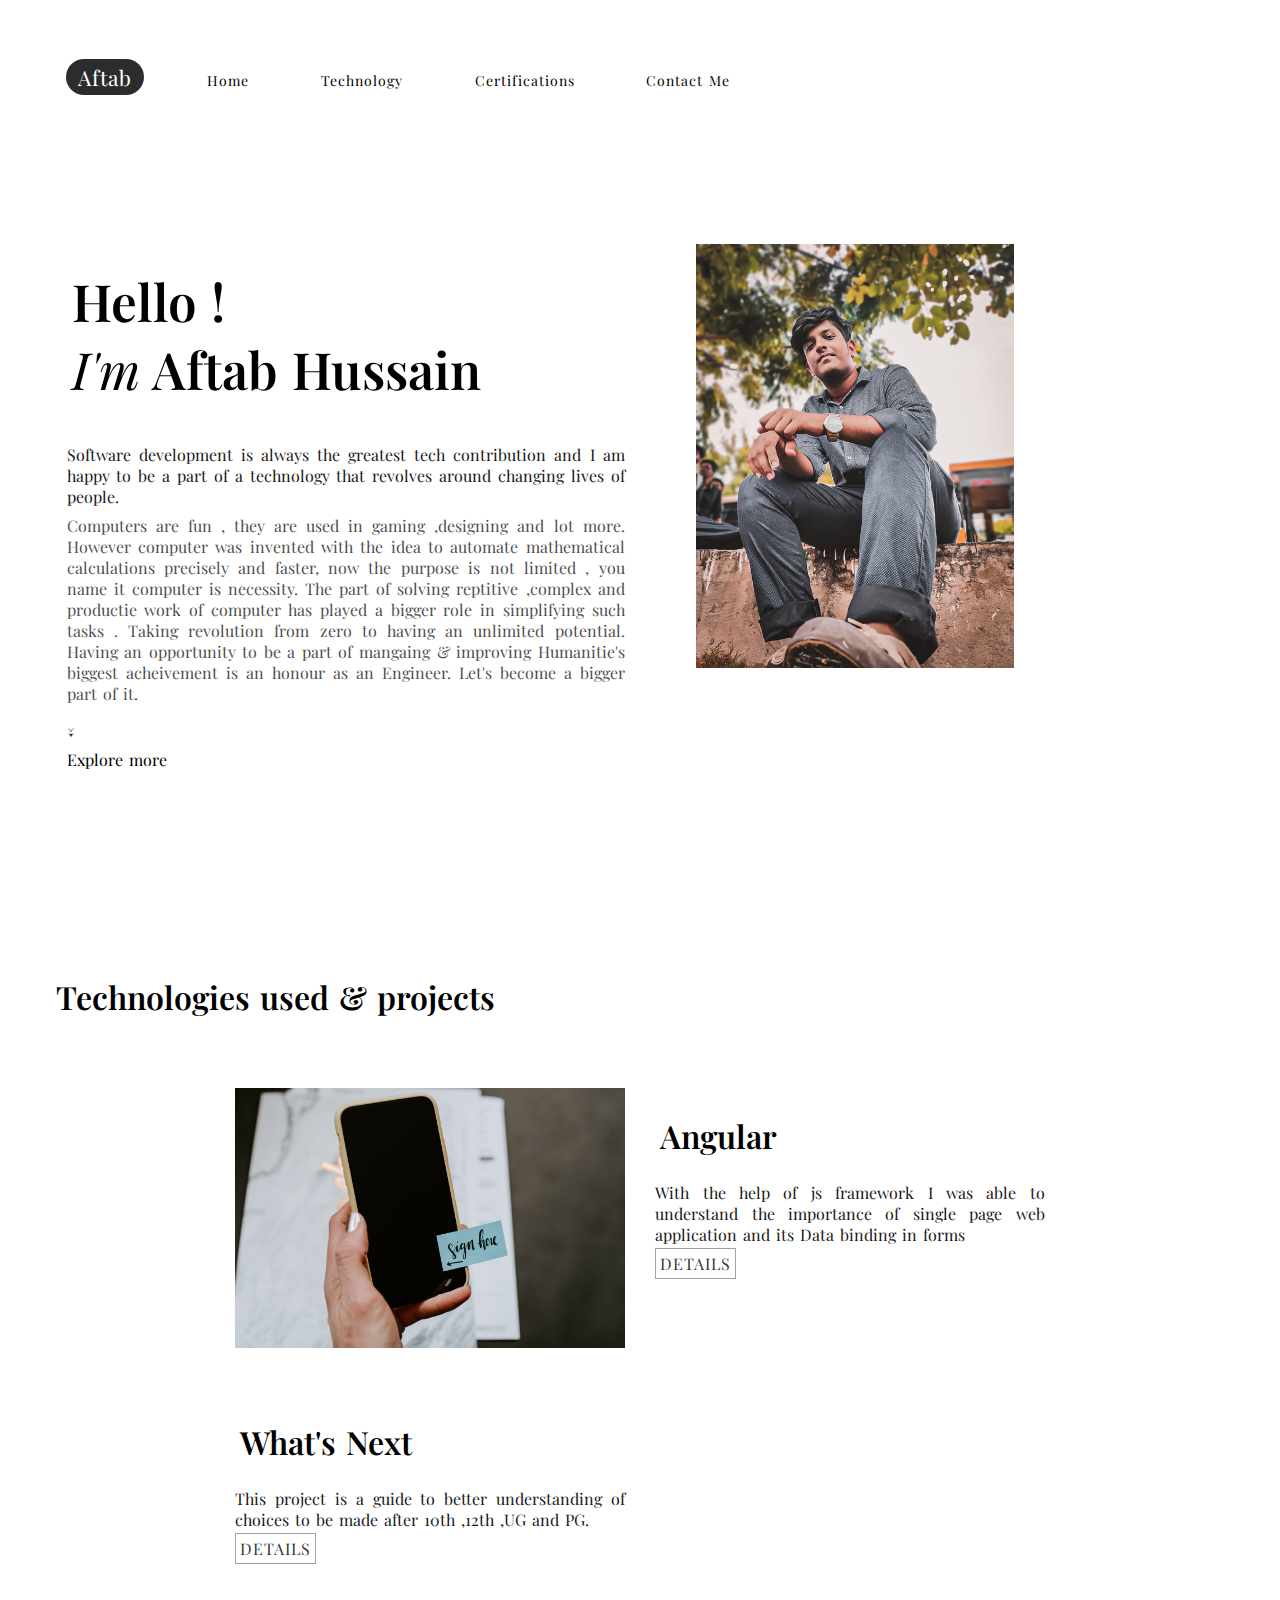
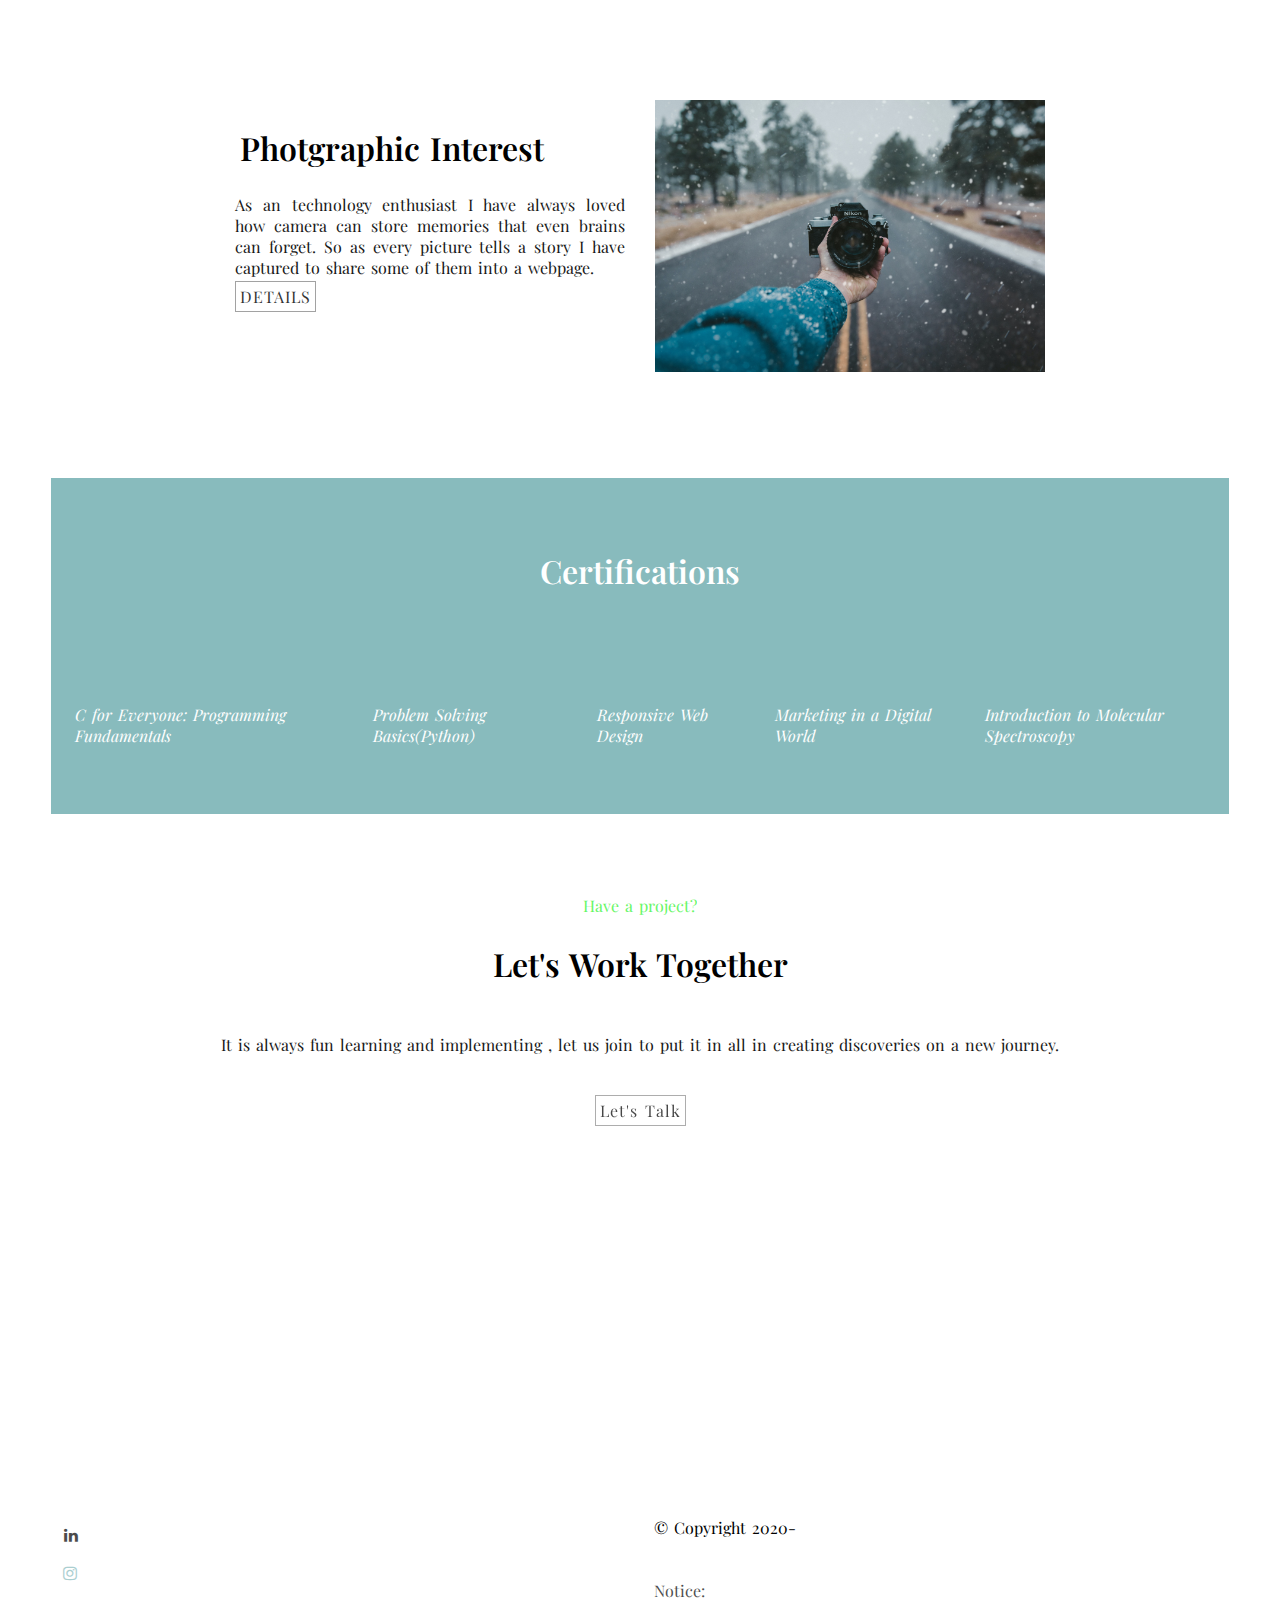
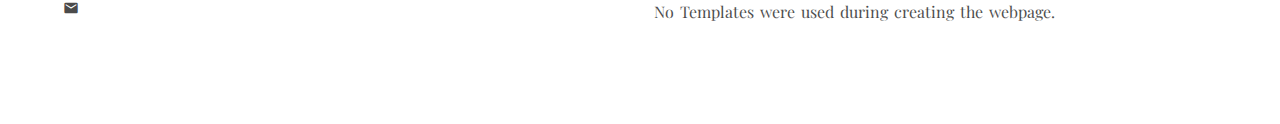
==== commit b1aab016: "Update index.html" ====
--- a/index.html
+++ b/index.html
@@ -83,13 +83,13 @@
                 </div>
             </div> -->
             <div class="box">
-                <div class="left">
+                <div class="right">
                     <h3>Photgraphic Interest</h3>
                     <p> As an technology enthusiast I have always loved how camera can store memories that even brains can forget.
                         So as every picture tells a story I have captured to share some of them into a webpage.</p>
                         <a href="" class="det">DETAILS</a>
                     </div>
-                    <div class="right img">
+                    <div class="left img">
                         <img src="img/photography.jpg" alt="">
                     </div>
             </div>
